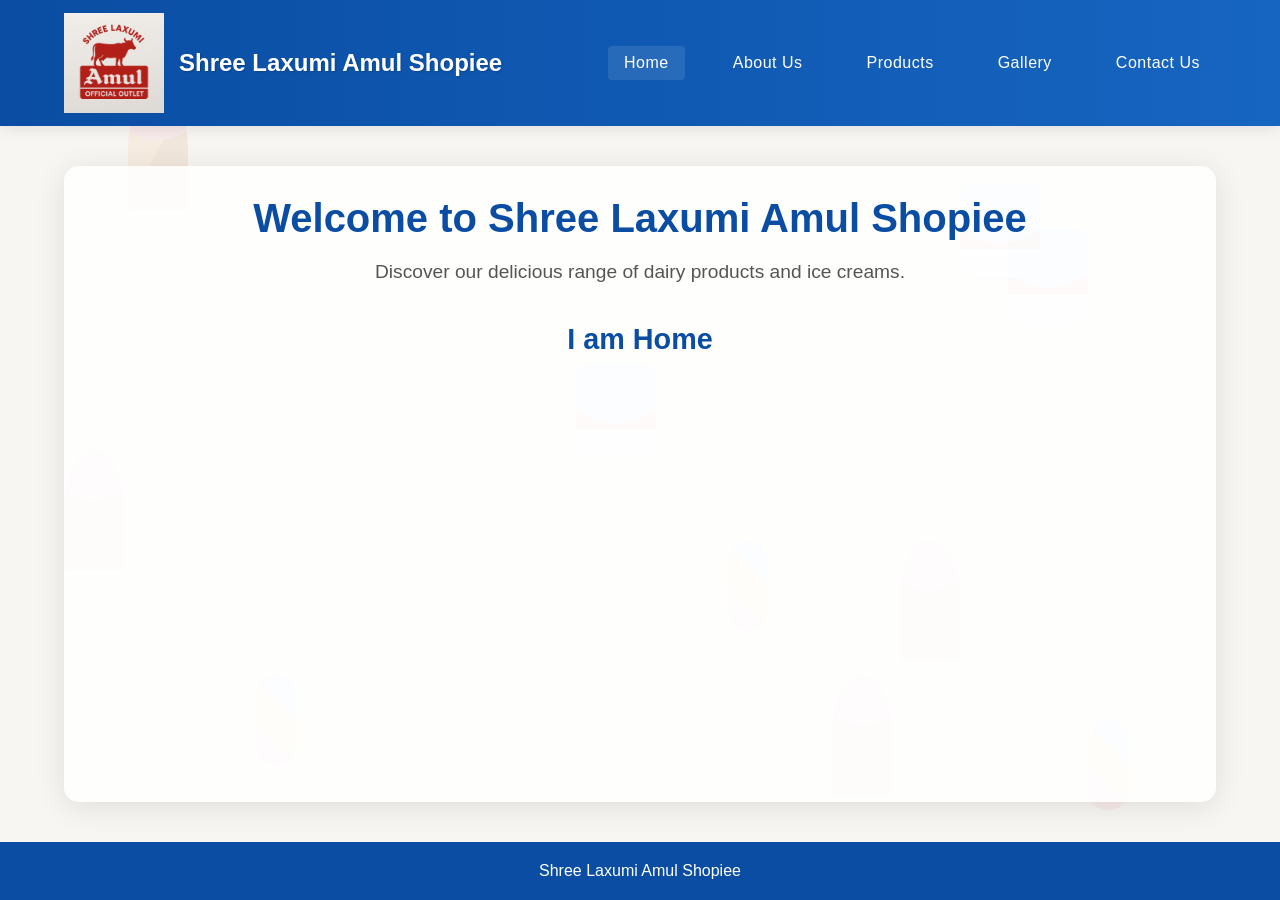
==== index.html @ 1b2fa687 "Add files via upload" ====
<!DOCTYPE html>
<html lang="en">
<head>
    <meta charset="UTF-8">
    <meta name="viewport" content="width=device-width, initial-scale=1.0">
    <title>Amul - Home</title>
    <link rel="stylesheet" href="style.css">
</head>
<body>

<nav>
    <div class="logo">
        <img src="Amul.png" alt="Amul Logo">
        <span class="shop-name">Shree Laxumi Amul Shopiee</span>
    </div>
    <div class="nav-items">
        <a href="index.html" class="active">Home</a>
        <a href="about.html">About Us</a>
        <a href="products.html">Products</a>
        <a href="gallery.html">Gallery</a>
        <a href="contact.html">Contact Us</a>
    </div>
</nav>

<div class="floating-background">
    <div class="ice-cream cone"></div>
    <div class="ice-cream cup"></div>
    <div class="ice-cream candy"></div>
    <div class="ice-cream cone reversed"></div>
    <div class="ice-cream cup reversed"></div>
    <div class="ice-cream candy reversed"></div>
    <div class="ice-cream cone"></div>
    <div class="ice-cream cup"></div>
    <div class="ice-cream candy"></div>
    <div class="ice-cream cone reversed"></div>
</div>

<main class="content-section">
    <h1>Welcome to Shree Laxumi Amul Shopiee</h1>
    <p class="tagline">Discover our delicious range of dairy products and ice creams.</p>
    
    <div class="home-content">
        <div class="featured-product">
            <h2>I am Home</h2>
        </div>
    </div>
</main>

<footer>
    <p>Shree Laxumi Amul Shopiee</p>
</footer>

</body>
</html>
---- style.css ----
* {
    margin: 0;
    padding: 0;
    box-sizing: border-box;
}

body {
    font-family: 'Arial', sans-serif;
    overflow-x: hidden;
    background-color: #f8f6f2;
    position: relative;
    min-height: 100vh;
    display: flex;
    flex-direction: column;
}

/* Navigation styles */
nav {
    display: flex;
    justify-content: space-between;
    align-items: center;
    background: linear-gradient(to right, #0a4da3, #1665c1);
    padding: 0.8rem 5%;
    box-shadow: 0 2px 15px rgba(0, 0, 0, 0.1);
    position: sticky;
    top: 0;
    z-index: 100;
}

.logo {
    display: flex;
    align-items: center;
}

.logo img {
    height: 100px;
    width: auto;
    transition: transform 0.4s ease;
}

.shop-name {
    color: white;
    font-size: 1.5rem;
    font-weight: bold;
    margin-left: 15px;
    text-shadow: 1px 1px 2px rgba(0, 0, 0, 0.2);
}

.logo img:hover {
    transform: scale(1.08);
}

.nav-items {
    display: flex;
    align-items: center;
    gap: 2rem;
}

nav a {
    color: white;
    text-decoration: none;
    font-weight: 500;
    padding: 0.5rem 1rem;
    border-radius: 4px;
    position: relative;
    transition: all 0.3s ease;
    letter-spacing: 0.5px;
}

/* Hover animation - line from center */
nav a::after {
    content: '';
    position: absolute;
    width: 0;
    height: 2px;
    background-color: #ffde59;
    bottom: 0;
    left: 50%;
    transform: translateX(-50%);
    transition: width 0.3s ease;
}

nav a:hover {
    color: #ffde59;
}

nav a:hover::after {
    width: 70%;
}

/* Active link style */
nav a.active {
    background-color: rgba(255, 255, 255, 0.1);
}

/* Animation for page load */
@keyframes fadeIn {
    from {
        opacity: 0;
        transform: translateY(-10px);
    }
    to {
        opacity: 1;
        transform: translateY(0);
    }
}

nav {
    animation: fadeIn 0.8s ease forwards;
}

nav a {
    opacity: 0;
    animation: fadeIn 0.5s ease forwards;
    animation-delay: calc(0.1s * var(--i, 1));
}

nav a:nth-child(1) { --i: 1; }
nav a:nth-child(2) { --i: 2; }
nav a:nth-child(3) { --i: 3; }
nav a:nth-child(4) { --i: 4; }
nav a:nth-child(5) { --i: 5; }

/* Floating Ice Cream Background */
.floating-background {
    position: fixed;
    top: 0;
    left: 0;
    width: 100%;
    height: 100%;
    overflow: hidden;
    pointer-events: none;
    z-index: -1;
}

.ice-cream {
    position: absolute;
    opacity: 0.15;
    animation: float 30s linear infinite;
}

/* Ice cream cone styling */
.cone {
    width: 60px;
    height: 120px;
    background: radial-gradient(circle at top, #f5a8b8 50px, transparent 50px),
                linear-gradient(to bottom right, #e6b27a 50%, #c9935f 50%);
    border-radius: 50% 50% 5px 5px;
}

/* Ice cream cup styling */
.cup {
    width: 80px;
    height: 100px;
    background: radial-gradient(circle at top, #92d2f5 60px, transparent 60px),
                linear-gradient(to bottom, #e14b32 70%, #ffffff 70%);
    border-radius: 15px 15px 15px 15px;
    border: 3px solid rgba(0, 0, 0, 0.1);
}

/* Ice cream candy styling */
.candy {
    width: 40px;
    height: 90px;
    background: linear-gradient(45deg, 
                #f5a8b8 0%, #f5a8b8 33%, 
                #ffde59 33%, #ffde59 66%, 
                #92d2f5 66%, #92d2f5 100%);
    border-radius: 20px;
    box-shadow: 0 2px 10px rgba(0, 0, 0, 0.1);
}

/* Position ice creams randomly across the screen */
.ice-cream:nth-child(1) {
    top: 10%;
    left: 10%;
    animation-duration: 45s;
}

.ice-cream:nth-child(2) {
    top: 25%;
    right: 15%;
    animation-duration: 35s;
}

.ice-cream:nth-child(3) {
    bottom: 15%;
    left: 20%;
    animation-duration: 40s;
}

.ice-cream:nth-child(4) {
    top: 60%;
    right: 25%;
    animation-duration: 38s;
}

.ice-cream:nth-child(5) {
    top: 40%;
    left: 45%;
    animation-duration: 42s;
}

.ice-cream:nth-child(6) {
    bottom: 30%;
    right: 40%;
    animation-duration: 36s;
}

.ice-cream:nth-child(7) {
    top: 75%;
    left: 65%;
    animation-duration: 39s;
}

.ice-cream:nth-child(8) {
    top: 20%;
    left: 75%;
    animation-duration: 41s;
}

.ice-cream:nth-child(9) {
    bottom: 10%;
    left: 85%;
    animation-duration: 37s;
}

.ice-cream:nth-child(10) {
    top: 50%;
    left: 5%;
    animation-duration: 43s;
}

/* Animation for floating effect */
@keyframes float {
    0% {
        transform: translateY(100vh) rotate(0deg) scale(0.8);
        opacity: 0;
    }
    10% {
        opacity: 0.15;
    }
    90% {
        opacity: 0.15;
    }
    100% {
        transform: translateY(-100px) rotate(360deg) scale(1);
        opacity: 0;
    }
}

/* Reverse animation for some elements */
.reversed {
    animation-direction: reverse;
}

/* Make ice creams smaller on hover to give depth effect */
.ice-cream:hover {
    transform: scale(0.9);
}

/* Content Styles */
.content-section {
    max-width: 1200px;
    width: 90%;
    margin: 40px auto;
    padding: 30px;
    background-color: rgba(255, 255, 255, 0.85);
    border-radius: 15px;
    box-shadow: 0 5px 30px rgba(0, 0, 0, 0.1);
    flex: 1;
}

h1 {
    color: #0a4da3;
    text-align: center;
    margin-bottom: 20px;
    font-size: 2.5rem;
}

h2 {
    color: #0a4da3;
    margin: 25px 0 15px;
    font-size: 1.8rem;
}

.tagline {
    text-align: center;
    font-size: 1.2rem;
    color: #555;
    margin-bottom: 40px;
}

/* Home Page Styles */
.home-content {
    margin-top: 30px;
}

.featured-product {
    text-align: center;
}

.product-preview {
    display: flex;
    justify-content: center;
    gap: 40px;
    margin: 30px 0;
    flex-wrap: wrap;
}

.product-card {
    width: 250px;
    padding: 20px;
    background-color: #fff;
    border-radius: 10px;
    box-shadow: 0 5px 15px rgba(0, 0, 0, 0.05);
    transition: transform 0.3s ease;
}

.product-card:hover {
    transform: translateY(-10px);
}

.product-image {
    height: 150px;
    background-color: #eee;
    margin-bottom: 15px;
    border-radius: 5px;
}

.placeholder {
    display: flex;
    align-items: center;
    justify-content: center;
    color: #aaa;
    font-style: italic;
}

.placeholder::after {
    content: 'Image';
    font-size: 1.2rem;
}

.cta-button {
    display: inline-block;
    padding: 12px 30px;
    background-color: #0a4da3;
    color: white;
    text-decoration: none;
    border-radius: 50px;
    font-weight: bold;
    transition: background-color 0.3s ease, transform 0.3s ease;
    margin-top: 20px;
}

.cta-button:hover {
    background-color: #083b7e;
    transform: translateY(-3px);
}

/* About Page Styles */
.about-content {
    display: grid;
    grid-template-columns: 1fr 1fr;
    gap: 40px;
}

.stats-container {
    display: flex;
    gap: 20px;
    margin: 20px 0;
    flex-wrap: wrap;
}

.stat-box {
    background-color: #fff;
    padding: 20px;
    border-radius: 10px;
    box-shadow: 0 5px 15px rgba(0, 0, 0, 0.05);
    text-align: center;
    flex: 1;
    min-width: 120px;
}

.stat-box h3 {
    color: #e14b32;
    font-size: 1.8rem;
    margin-bottom: 5px;
}

/* Products Page Styles */
.category-section {
    margin-bottom: 50px;
}

.product-grid {
    display: grid;
    grid-template-columns: repeat(auto-fill, minmax(250px, 1fr));
    gap: 30px;
    margin-top: 20px;
}

.product-item {
    background-color: #fff;
    padding: 20px;
    border-radius: 10px;
    box-shadow: 0 5px 15px rgba(0, 0, 0, 0.05);
    transition: transform 0.3s ease;
}

.product-item:hover {
    transform: translateY(-10px);
}

.product-item .product-image {
    height: 180px;
}

/* Gallery Page Styles */
.gallery-grid {
    display: grid;
    grid-template-columns: repeat(auto-fill, minmax(300px, 1fr));
    gap: 30px;
}

.gallery-item {
    background-color: #fff;
    border-radius: 10px;
    overflow: hidden;
    box-shadow: 0 5px 15px rgba(0, 0, 0, 0.05);
    transition: transform 0.3s ease;
}

.gallery-item:hover {
    transform: translateY(-10px);
}

.gallery-image {
    height: 200px;
    background-color: #eee;
}

.gallery-item p {
    padding: 15px;
    text-align: center;
    font-weight: bold;
}

/* Contact Page Styles */
.contact-container {
    display: grid;
    grid-template-columns: 1fr 1fr;
    gap: 50px;
}

.info-details {
    margin-top: 20px;
}

.info-item {
    margin-bottom: 20px;
}

.info-item h3 {
    color: #0a4da3;
    margin-bottom: 5px;
}

.contact-form {
    display: grid;
    gap: 20px;
}

.form-group {
    display: flex;
    flex-direction: column;
    gap: 5px;
}

.form-group label {
    font-weight: bold;
    color: #333;
}

.form-group input,
.form-group textarea {
    padding: 10px;
    border: 1px solid #ddd;
    border-radius: 5px;
    font-family: inherit;
}

.submit-btn {
    padding: 12px;
    background-color: #0a4da3;
    color: white;
    border: none;
    border-radius: 5px;
    cursor: pointer;
    font-weight: bold;
    transition: background-color 0.3s ease;
}

.submit-btn:hover {
    background-color: #083b7e;
}

/* Footer Styles */
footer {
    background-color: #0a4da3;
    color: white;
    text-align: center;
    padding: 20px;
    margin-top: auto;
}

/* Responsive Adjustments */
@media (max-width: 768px) {
    nav {
        padding: 0.8rem 3%;
    }
    
    .nav-items {
        gap: 1rem;
    }
    
    .logo img {
        height: 40px;
    }
    
    .shop-name {
        font-size: 1.2rem;
        margin-left: 10px;
    }
    
    .ice-cream {
        transform: scale(0.7);
    }
    
    .content-section {
        width: 95%;
        padding: 20px;
    }
    
    .about-content,
    .contact-container {
        grid-template-columns: 1fr;
        gap: 30px;
    }
    
    .product-preview {
        gap: 20px;
    }
}

@media (max-width: 576px) {
    nav {
        flex-direction: column;
        padding: 1rem 3%;
    }
    
    .logo {
        margin-bottom: 1rem;
    }
    
    .nav-items {
        width: 100%;
        justify-content: center;
        flex-wrap: wrap;
    }
    
    .ice-cream {
        transform: scale(0.5);
    }
    
    h1 {
        font-size: 2rem;
    }
    
    h2 {
        font-size: 1.5rem;
    }
    
    .content-section {
        padding: 15px;
    }
    
    .gallery-grid {
        grid-template-columns: 1fr;
    }
    
    .shop-name {
        font-size: 1rem;
        text-align: center;
        margin-top: 5px;
        margin-left: 0;
    }
    
    .logo {
        flex-direction: column;
    }
}
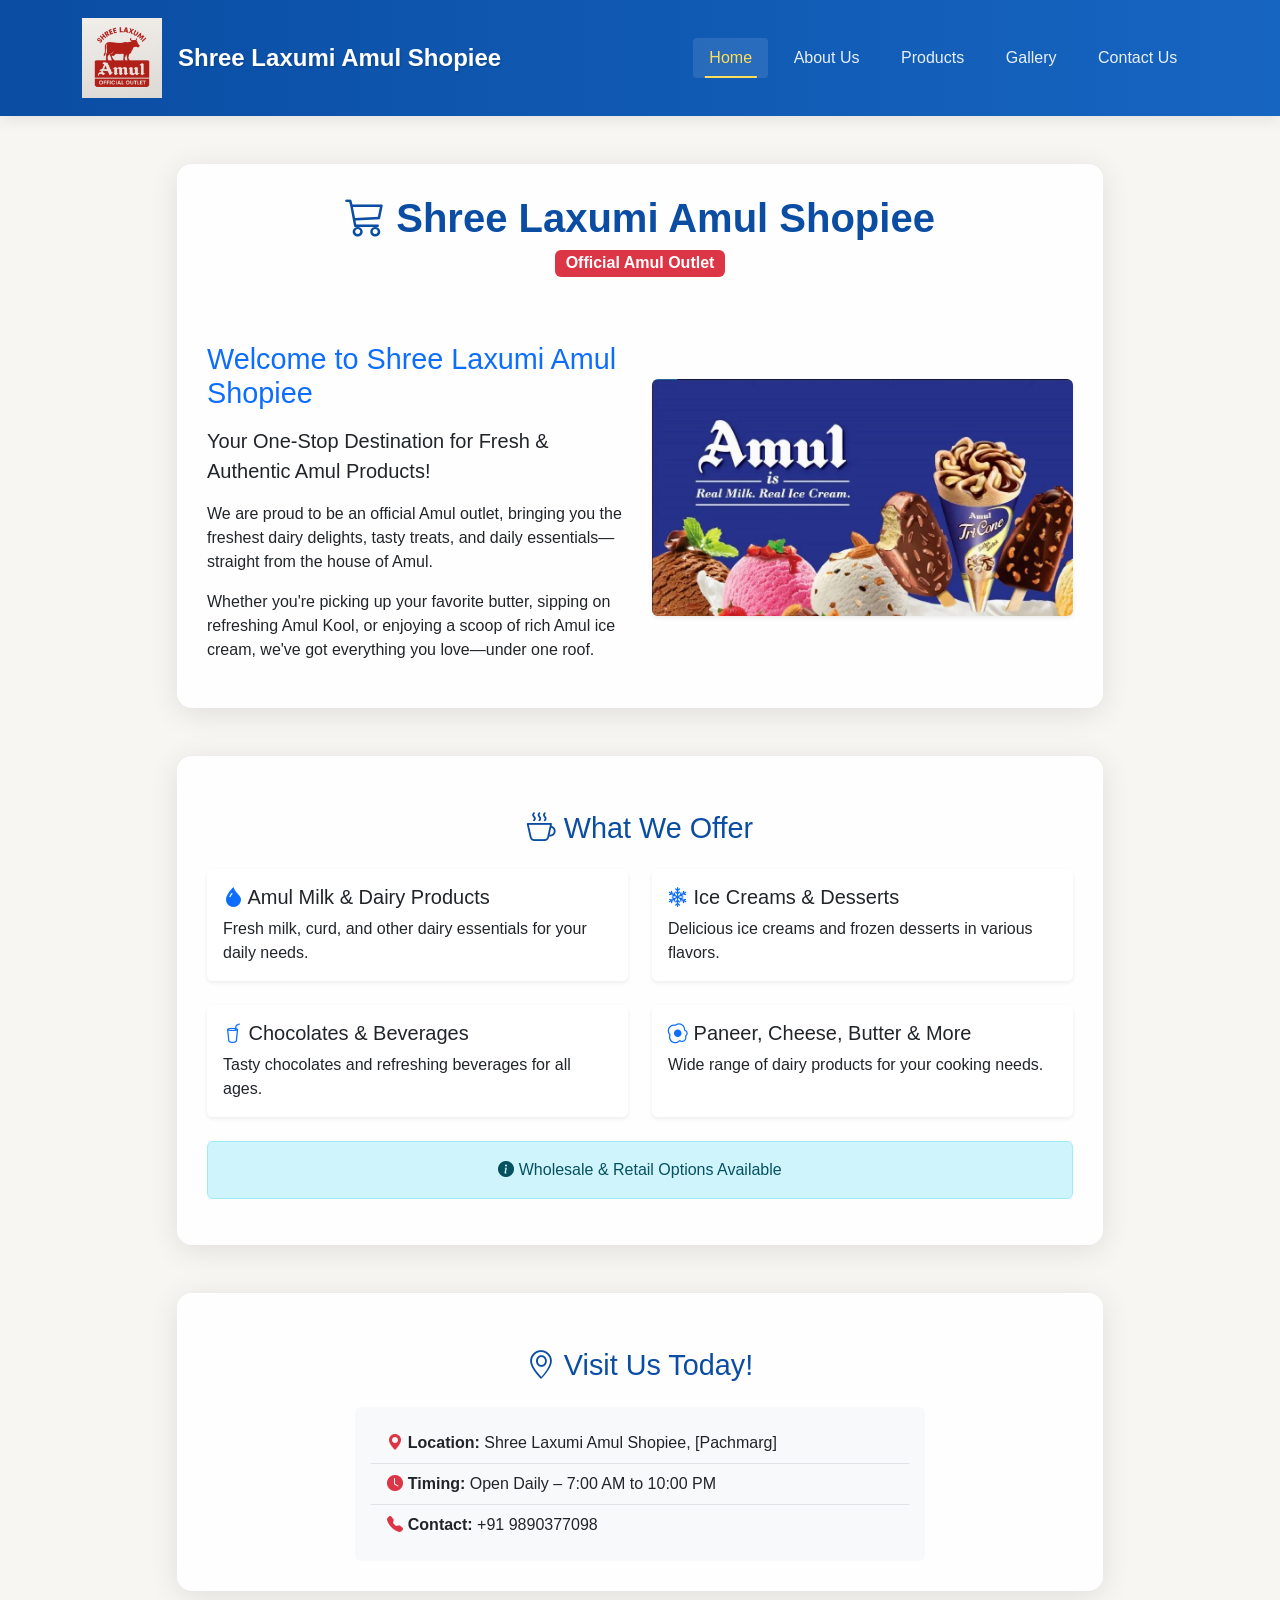
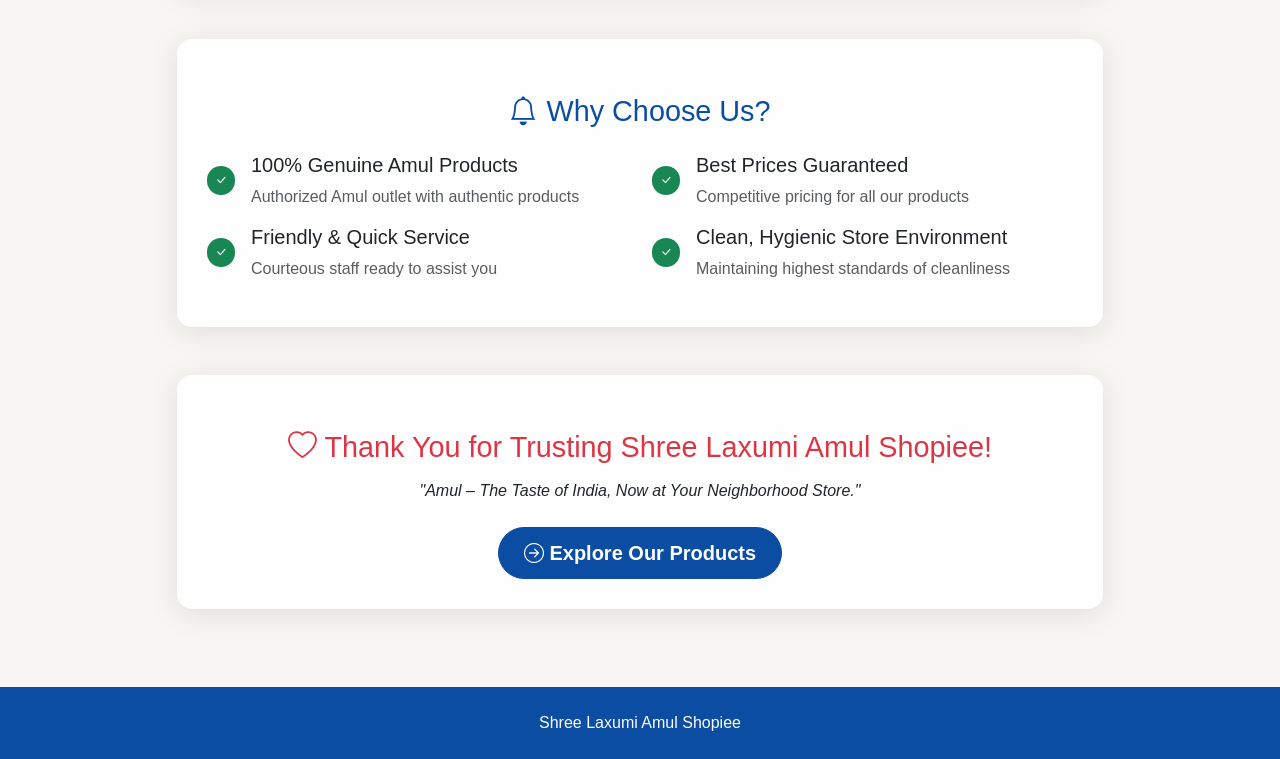
==== commit 206c1fbe: "Add files via upload" ====
--- a/index.html
+++ b/index.html
@@ -4,21 +4,44 @@
     <meta charset="UTF-8">
     <meta name="viewport" content="width=device-width, initial-scale=1.0">
     <title>Amul - Home</title>
+    <!-- Bootstrap CSS -->
+    <link href="https://cdn.jsdelivr.net/npm/bootstrap@5.3.2/dist/css/bootstrap.min.css" rel="stylesheet">
+    <!-- Bootstrap Icons -->
+    <link rel="stylesheet" href="https://cdn.jsdelivr.net/npm/bootstrap-icons@1.11.1/font/bootstrap-icons.css">
+    <!-- Animate.css -->
+    <link rel="stylesheet" href="https://cdnjs.cloudflare.com/ajax/libs/animate.css/4.1.1/animate.min.css">
     <link rel="stylesheet" href="style.css">
 </head>
 <body>
 
-<nav>
-    <div class="logo">
-        <img src="Amul.png" alt="Amul Logo">
-        <span class="shop-name">Shree Laxumi Amul Shopiee</span>
-    </div>
-    <div class="nav-items">
-        <a href="index.html" class="active">Home</a>
-        <a href="about.html">About Us</a>
-        <a href="products.html">Products</a>
-        <a href="gallery.html">Gallery</a>
-        <a href="contact.html">Contact Us</a>
+<nav class="navbar navbar-expand-lg navbar-dark sticky-top">
+    <div class="container">
+        <a class="navbar-brand d-flex align-items-center" href="index.html">
+            <img src="Amul.png" alt="Amul Logo" class="logo-img">
+            <span class="shop-name ms-3">Shree Laxumi Amul Shopiee</span>
+        </a>
+        <button class="navbar-toggler" type="button" data-bs-toggle="collapse" data-bs-target="#navbarNav">
+            <span class="navbar-toggler-icon"></span>
+        </button>
+        <div class="collapse navbar-collapse" id="navbarNav">
+            <ul class="navbar-nav ms-auto">
+                <li class="nav-item">
+                    <a class="nav-link active" href="index.html">Home</a>
+                </li>
+                <li class="nav-item">
+                    <a class="nav-link" href="about.html">About Us</a>
+                </li>
+                <li class="nav-item">
+                    <a class="nav-link" href="products.html">Products</a>
+                </li>
+                <li class="nav-item">
+                    <a class="nav-link" href="gallery.html">Gallery</a>
+                </li>
+                <li class="nav-item">
+                    <a class="nav-link" href="contact.html">Contact Us</a>
+                </li>
+            </ul>
+        </div>
     </div>
 </nav>
 
@@ -35,20 +58,175 @@
     <div class="ice-cream cone reversed"></div>
 </div>
 
-<main class="content-section">
-    <h1>Welcome to Shree Laxumi Amul Shopiee</h1>
-    <p class="tagline">Discover our delicious range of dairy products and ice creams.</p>
-    
-    <div class="home-content">
-        <div class="featured-product">
-            <h2>I am Home</h2>
+<main class="container py-5">
+    <div class="row justify-content-center">
+        <div class="col-lg-10">
+            <!-- Hero Section -->
+            <div class="content-card mb-5 animate__animated animate__fadeInDown">
+                <div class="text-center mb-4">
+                    <h1><i class="bi bi-cart3"></i> Shree Laxumi Amul Shopiee</h1>
+                    <p class="badge bg-danger fs-6">Official Amul Outlet</p>
+                </div>
+                
+                <div class="row align-items-center">
+                    <div class="col-md-6">
+                        <h2 class="text-primary"><i class="bi bi-cheese"></i> Welcome to Shree Laxumi Amul Shopiee</h2>
+                        <p class="lead">Your One-Stop Destination for Fresh & Authentic Amul Products!</p>
+                        <p>We are proud to be an official Amul outlet, bringing you the freshest dairy delights, tasty treats, and daily essentials—straight from the house of Amul.</p>
+                        <p>Whether you're picking up your favorite butter, sipping on refreshing Amul Kool, or enjoying a scoop of rich Amul ice cream, we've got everything you love—under one roof.</p>
+                    </div>
+                    <div class="col-md-6">
+                        <div class="text-center">
+                            <img src="iceindex.webp" alt="Amul Products" class="img-fluid rounded shadow-sm" style="max-height: 300px;">
+                        </div>
+                    </div>
+                </div>
+            </div>
+            
+            <!-- What We Offer Section -->
+            <div class="content-card mb-5 animate__animated animate__fadeIn animate__delay-1s">
+                <h2 class="text-center mb-4"><i class="bi bi-cup-hot"></i> What We Offer</h2>
+                
+                <div class="row row-cols-1 row-cols-md-2 g-4">
+                    <div class="col">
+                        <div class="card h-100 border-0 shadow-sm">
+                            <div class="card-body">
+                                <h5 class="card-title"><i class="bi bi-droplet-fill text-primary"></i> Amul Milk & Dairy Products</h5>
+                                <p class="card-text">Fresh milk, curd, and other dairy essentials for your daily needs.</p>
+                            </div>
+                        </div>
+                    </div>
+                    <div class="col">
+                        <div class="card h-100 border-0 shadow-sm">
+                            <div class="card-body">
+                                <h5 class="card-title"><i class="bi bi-snow2 text-primary"></i> Ice Creams & Desserts</h5>
+                                <p class="card-text">Delicious ice creams and frozen desserts in various flavors.</p>
+                            </div>
+                        </div>
+                    </div>
+                    <div class="col">
+                        <div class="card h-100 border-0 shadow-sm">
+                            <div class="card-body">
+                                <h5 class="card-title"><i class="bi bi-cup-straw text-primary"></i> Chocolates & Beverages</h5>
+                                <p class="card-text">Tasty chocolates and refreshing beverages for all ages.</p>
+                            </div>
+                        </div>
+                    </div>
+                    <div class="col">
+                        <div class="card h-100 border-0 shadow-sm">
+                            <div class="card-body">
+                                <h5 class="card-title"><i class="bi bi-egg-fried text-primary"></i> Paneer, Cheese, Butter & More</h5>
+                                <p class="card-text">Wide range of dairy products for your cooking needs.</p>
+                            </div>
+                        </div>
+                    </div>
+                </div>
+                
+                <div class="text-center mt-4">
+                    <div class="alert alert-info" role="alert">
+                        <i class="bi bi-info-circle-fill"></i> Wholesale & Retail Options Available
+                    </div>
+                </div>
+            </div>
+            
+            <!-- Visit Us Section -->
+            <div class="content-card mb-5 animate__animated animate__fadeIn animate__delay-2s">
+                <h2 class="text-center mb-4"><i class="bi bi-geo-alt"></i> Visit Us Today!</h2>
+                
+                <div class="row justify-content-center">
+                    <div class="col-md-8">
+                        <div class="card border-0 bg-light">
+                            <div class="card-body">
+                                <ul class="list-group list-group-flush">
+                                    <li class="list-group-item bg-transparent">
+                                        <i class="bi bi-geo-alt-fill text-danger"></i> <strong>Location:</strong> Shree Laxumi Amul Shopiee, [Pachmarg]
+                                    </li>
+                                    <li class="list-group-item bg-transparent">
+                                        <i class="bi bi-clock-fill text-danger"></i> <strong>Timing:</strong> Open Daily – 7:00 AM to 10:00 PM
+                                    </li>
+                                    <li class="list-group-item bg-transparent">
+                                        <i class="bi bi-telephone-fill text-danger"></i> <strong>Contact:</strong> +91 9890377098
+                                    </li>
+                                </ul>
+                            </div>
+                        </div>
+                    </div>
+                </div>
+            </div>
+            
+            <!-- Why Choose Us Section -->
+            <div class="content-card mb-5 animate__animated animate__fadeIn animate__delay-3s">
+                <h2 class="text-center mb-4"><i class="bi bi-bell"></i> Why Choose Us?</h2>
+                
+                <div class="row">
+                    <div class="col-md-6 mb-3">
+                        <div class="d-flex align-items-center">
+                            <div class="flex-shrink-0">
+                                <span class="badge rounded-pill bg-success p-2"><i class="bi bi-check-lg"></i></span>
+                            </div>
+                            <div class="flex-grow-1 ms-3">
+                                <h5>100% Genuine Amul Products</h5>
+                                <p class="text-muted mb-0">Authorized Amul outlet with authentic products</p>
+                            </div>
+                        </div>
+                    </div>
+                    <div class="col-md-6 mb-3">
+                        <div class="d-flex align-items-center">
+                            <div class="flex-shrink-0">
+                                <span class="badge rounded-pill bg-success p-2"><i class="bi bi-check-lg"></i></span>
+                            </div>
+                            <div class="flex-grow-1 ms-3">
+                                <h5>Best Prices Guaranteed</h5>
+                                <p class="text-muted mb-0">Competitive pricing for all our products</p>
+                            </div>
+                        </div>
+                    </div>
+                    <div class="col-md-6 mb-3">
+                        <div class="d-flex align-items-center">
+                            <div class="flex-shrink-0">
+                                <span class="badge rounded-pill bg-success p-2"><i class="bi bi-check-lg"></i></span>
+                            </div>
+                            <div class="flex-grow-1 ms-3">
+                                <h5>Friendly & Quick Service</h5>
+                                <p class="text-muted mb-0">Courteous staff ready to assist you</p>
+                            </div>
+                        </div>
+                    </div>
+                    <div class="col-md-6 mb-3">
+                        <div class="d-flex align-items-center">
+                            <div class="flex-shrink-0">
+                                <span class="badge rounded-pill bg-success p-2"><i class="bi bi-check-lg"></i></span>
+                            </div>
+                            <div class="flex-grow-1 ms-3">
+                                <h5>Clean, Hygienic Store Environment</h5>
+                                <p class="text-muted mb-0">Maintaining highest standards of cleanliness</p>
+                            </div>
+                        </div>
+                    </div>
+                </div>
+            </div>
+            
+            <!-- Thank You Section -->
+            <div class="content-card text-center animate__animated animate__fadeInUp animate__delay-4s">
+                <h2 class="text-danger"><i class="bi bi-heart"></i> Thank You for Trusting Shree Laxumi Amul Shopiee!</h2>
+                <p class="fst-italic">"Amul – The Taste of India, Now at Your Neighborhood Store."</p>
+                <div class="mt-4">
+                    <a href="products.html" class="btn btn-primary btn-lg">
+                        <i class="bi bi-arrow-right-circle"></i> Explore Our Products
+                    </a>
+                </div>
+            </div>
         </div>
     </div>
 </main>
 
-<footer>
-    <p>Shree Laxumi Amul Shopiee</p>
+<footer class="py-4 text-center text-white">
+    <div class="container">
+        <p class="mb-0">Shree Laxumi Amul Shopiee</p>
+    </div>
 </footer>
 
+<!-- Bootstrap JS Bundle with Popper -->
+<script src="https://cdn.jsdelivr.net/npm/bootstrap@5.3.2/dist/js/bootstrap.bundle.min.js"></script>
 </body>
 </html>
--- a/style.css
+++ b/style.css
@@ -14,61 +14,39 @@
     flex-direction: column;
 }
 
-/* Navigation styles */
-nav {
-    display: flex;
-    justify-content: space-between;
-    align-items: center;
+/* Bootstrap Overrides & Custom Navbar */
+.navbar {
     background: linear-gradient(to right, #0a4da3, #1665c1);
-    padding: 0.8rem 5%;
     box-shadow: 0 2px 15px rgba(0, 0, 0, 0.1);
-    position: sticky;
-    top: 0;
-    z-index: 100;
-}
-
-.logo {
-    display: flex;
-    align-items: center;
-}
-
-.logo img {
-    height: 100px;
+    padding: 0.8rem 0;
+}
+
+.logo-img {
+    height: 80px;
     width: auto;
     transition: transform 0.4s ease;
+}
+
+.logo-img:hover {
+    transform: scale(1.08);
 }
 
 .shop-name {
     color: white;
     font-size: 1.5rem;
     font-weight: bold;
-    margin-left: 15px;
     text-shadow: 1px 1px 2px rgba(0, 0, 0, 0.2);
 }
 
-.logo img:hover {
-    transform: scale(1.08);
-}
-
-.nav-items {
-    display: flex;
-    align-items: center;
-    gap: 2rem;
-}
-
-nav a {
-    color: white;
-    text-decoration: none;
-    font-weight: 500;
+.navbar-dark .navbar-nav .nav-link {
+    color: rgba(255, 255, 255, 0.9);
     padding: 0.5rem 1rem;
-    border-radius: 4px;
     position: relative;
     transition: all 0.3s ease;
-    letter-spacing: 0.5px;
-}
-
-/* Hover animation - line from center */
-nav a::after {
+    margin: 0 0.3rem;
+}
+
+.navbar-dark .navbar-nav .nav-link::after {
     content: '';
     position: absolute;
     width: 0;
@@ -80,52 +58,54 @@
     transition: width 0.3s ease;
 }
 
-nav a:hover {
+.navbar-dark .navbar-nav .nav-link:hover {
     color: #ffde59;
 }
 
-nav a:hover::after {
+.navbar-dark .navbar-nav .nav-link:hover::after,
+.navbar-dark .navbar-nav .nav-link.active::after {
     width: 70%;
 }
 
-/* Active link style */
-nav a.active {
+.navbar-dark .navbar-nav .nav-link.active {
     background-color: rgba(255, 255, 255, 0.1);
-}
-
-/* Animation for page load */
-@keyframes fadeIn {
-    from {
-        opacity: 0;
-        transform: translateY(-10px);
-    }
-    to {
-        opacity: 1;
-        transform: translateY(0);
-    }
-}
-
-nav {
-    animation: fadeIn 0.8s ease forwards;
-}
-
-nav a {
-    opacity: 0;
-    animation: fadeIn 0.5s ease forwards;
-    animation-delay: calc(0.1s * var(--i, 1));
-}
-
-nav a:nth-child(1) { --i: 1; }
-nav a:nth-child(2) { --i: 2; }
-nav a:nth-child(3) { --i: 3; }
-nav a:nth-child(4) { --i: 4; }
-nav a:nth-child(5) { --i: 5; }
+    border-radius: 4px;
+    color: #ffde59;
+}
 
 /* Floating Ice Cream Background */
 .floating-background {
     position: fixed;
     top: 0;
-    left: 0;
+    left: 0;🛒 Shree Laxumi Amul Shopiee – Official Amul Outlet
+________________________________________
+🧀 Welcome to Shree Laxumi Amul Shopiee
+Your One-Stop Destination for Fresh & Authentic Amul Products!
+We are proud to be an official Amul outlet, bringing you the freshest dairy delights, tasty treats, and daily essentials—straight from the house of Amul.
+Whether you’re picking up your favorite butter, sipping on refreshing Amul Kool, or enjoying a scoop of rich Amul ice cream, we’ve got everything you love—under one roof.
+________________________________________
+🥛 What We Offer:
+•	✔️ Amul Milk & Dairy Products
+•	✔️ Ice Creams & Desserts
+•	✔️ Chocolates & Beverages
+•	✔️ Paneer, Cheese, Butter & More
+•	✔️ Wholesale & Retail Options Available
+________________________________________
+📍 Visit Us Today!
+Location: Shree Laxumi Amul Shopiee, [Pachmarg]
+Timing: Open Daily – 7:00 AM to10:00 PM
+Contact: +91 9890377098
+________________________________________
+🔔 Why Choose Us?
+✅ 100% Genuine Amul Products
+✅ Best Prices Guaranteed
+✅ Friendly & Quick Service
+✅ Clean, Hygienic Store Environment
+________________________________________
+🧡 Thank You for Trusting Shree Laxumi Amul Shopiee!
+“Amul – The Taste of India, Now at Your Neighborhood Store.”
+
+
     width: 100%;
     height: 100%;
     overflow: hidden;
@@ -259,23 +239,18 @@
     transform: scale(0.9);
 }
 
-/* Content Styles */
-.content-section {
-    max-width: 1200px;
-    width: 90%;
-    margin: 40px auto;
-    padding: 30px;
-    background-color: rgba(255, 255, 255, 0.85);
+/* Content Card Styling */
+.content-card {
+    background-color: rgba(255, 255, 255, 0.9);
     border-radius: 15px;
     box-shadow: 0 5px 30px rgba(0, 0, 0, 0.1);
-    flex: 1;
+    padding: 30px;
+    margin-bottom: 30px;
 }
 
 h1 {
     color: #0a4da3;
-    text-align: center;
-    margin-bottom: 20px;
-    font-size: 2.5rem;
+    font-weight: 700;
 }
 
 h2 {
@@ -285,318 +260,111 @@
 }
 
 .tagline {
-    text-align: center;
     font-size: 1.2rem;
     color: #555;
-    margin-bottom: 40px;
-}
-
-/* Home Page Styles */
-.home-content {
-    margin-top: 30px;
-}
-
-.featured-product {
-    text-align: center;
-}
-
-.product-preview {
-    display: flex;
-    justify-content: center;
-    gap: 40px;
-    margin: 30px 0;
-    flex-wrap: wrap;
-}
-
-.product-card {
-    width: 250px;
-    padding: 20px;
-    background-color: #fff;
-    border-radius: 10px;
-    box-shadow: 0 5px 15px rgba(0, 0, 0, 0.05);
-    transition: transform 0.3s ease;
-}
-
-.product-card:hover {
-    transform: translateY(-10px);
-}
-
-.product-image {
-    height: 150px;
-    background-color: #eee;
-    margin-bottom: 15px;
-    border-radius: 5px;
-}
-
-.placeholder {
-    display: flex;
-    align-items: center;
-    justify-content: center;
-    color: #aaa;
-    font-style: italic;
-}
-
-.placeholder::after {
-    content: 'Image';
-    font-size: 1.2rem;
-}
-
-.cta-button {
-    display: inline-block;
-    padding: 12px 30px;
+}
+
+/* Bootstrap Button Overrides */
+.btn-primary {
     background-color: #0a4da3;
-    color: white;
-    text-decoration: none;
+    border-color: #0a4da3;
     border-radius: 50px;
-    font-weight: bold;
-    transition: background-color 0.3s ease, transform 0.3s ease;
-    margin-top: 20px;
-}
-
-.cta-button:hover {
+    padding: 10px 25px;
+    font-weight: 600;
+    transition: all 0.3s ease;
+}
+
+.btn-primary:hover {
     background-color: #083b7e;
+    border-color: #083b7e;
     transform: translateY(-3px);
-}
-
-/* About Page Styles */
-.about-content {
-    display: grid;
-    grid-template-columns: 1fr 1fr;
-    gap: 40px;
-}
-
-.stats-container {
-    display: flex;
-    gap: 20px;
-    margin: 20px 0;
-    flex-wrap: wrap;
-}
-
-.stat-box {
-    background-color: #fff;
-    padding: 20px;
-    border-radius: 10px;
-    box-shadow: 0 5px 15px rgba(0, 0, 0, 0.05);
-    text-align: center;
-    flex: 1;
-    min-width: 120px;
-}
-
-.stat-box h3 {
-    color: #e14b32;
-    font-size: 1.8rem;
-    margin-bottom: 5px;
-}
-
-/* Products Page Styles */
-.category-section {
-    margin-bottom: 50px;
-}
-
-.product-grid {
-    display: grid;
-    grid-template-columns: repeat(auto-fill, minmax(250px, 1fr));
-    gap: 30px;
-    margin-top: 20px;
-}
-
-.product-item {
-    background-color: #fff;
-    padding: 20px;
-    border-radius: 10px;
-    box-shadow: 0 5px 15px rgba(0, 0, 0, 0.05);
-    transition: transform 0.3s ease;
-}
-
-.product-item:hover {
-    transform: translateY(-10px);
-}
-
-.product-item .product-image {
-    height: 180px;
-}
-
-/* Gallery Page Styles */
-.gallery-grid {
-    display: grid;
-    grid-template-columns: repeat(auto-fill, minmax(300px, 1fr));
-    gap: 30px;
-}
-
-.gallery-item {
-    background-color: #fff;
-    border-radius: 10px;
-    overflow: hidden;
-    box-shadow: 0 5px 15px rgba(0, 0, 0, 0.05);
-    transition: transform 0.3s ease;
-}
-
-.gallery-item:hover {
-    transform: translateY(-10px);
-}
-
-.gallery-image {
-    height: 200px;
-    background-color: #eee;
-}
-
-.gallery-item p {
-    padding: 15px;
-    text-align: center;
-    font-weight: bold;
-}
-
-/* Contact Page Styles */
-.contact-container {
-    display: grid;
-    grid-template-columns: 1fr 1fr;
-    gap: 50px;
-}
-
-.info-details {
-    margin-top: 20px;
-}
-
-.info-item {
-    margin-bottom: 20px;
-}
-
-.info-item h3 {
-    color: #0a4da3;
-    margin-bottom: 5px;
-}
-
-.contact-form {
-    display: grid;
-    gap: 20px;
-}
-
-.form-group {
-    display: flex;
-    flex-direction: column;
-    gap: 5px;
-}
-
-.form-group label {
-    font-weight: bold;
-    color: #333;
-}
-
-.form-group input,
-.form-group textarea {
-    padding: 10px;
-    border: 1px solid #ddd;
-    border-radius: 5px;
-    font-family: inherit;
-}
-
-.submit-btn {
-    padding: 12px;
-    background-color: #0a4da3;
-    color: white;
-    border: none;
-    border-radius: 5px;
-    cursor: pointer;
-    font-weight: bold;
-    transition: background-color 0.3s ease;
-}
-
-.submit-btn:hover {
-    background-color: #083b7e;
-}
-
-/* Footer Styles */
+    box-shadow: 0 5px 15px rgba(10, 77, 163, 0.3);
+}
+
+/* Footer Styling */
 footer {
     background-color: #0a4da3;
-    color: white;
-    text-align: center;
-    padding: 20px;
     margin-top: auto;
 }
 
-/* Responsive Adjustments */
+/* Animation for page load */
+@keyframes fadeIn {
+    from {
+        opacity: 0;
+        transform: translateY(-10px);
+    }
+    to {
+        opacity: 1;
+        transform: translateY(0);
+    }
+}
+
+.content-card {
+    animation: fadeIn 0.8s ease forwards;
+}
+
+/* Additional Animation Styles */
+.animate-hover {
+    transition: all 0.3s ease;
+}
+
+.animate-hover:hover {
+    transform: translateY(-5px);
+    box-shadow: 0 10px 20px rgba(0, 0, 0, 0.1);
+}
+
+.card {
+    transition: transform 0.3s ease, box-shadow 0.3s ease;
+}
+
+.card:hover {
+    transform: translateY(-5px);
+    box-shadow: 0 10px 20px rgba(0, 0, 0, 0.1);
+}
+
+/* Animation for elements that come into view */
+.animate-on-scroll {
+    opacity: 0;
+    transform: translateY(20px);
+    transition: opacity 0.6s ease, transform 0.6s ease;
+}
+
+.animate-on-scroll.visible {
+    opacity: 1;
+    transform: translateY(0);
+}
+
+/* Media Queries */
+@media (max-width: 992px) {
+    .logo-img {
+        height: 60px;
+    }
+}
+
 @media (max-width: 768px) {
-    nav {
-        padding: 0.8rem 3%;
-    }
-    
-    .nav-items {
-        gap: 1rem;
-    }
-    
-    .logo img {
-        height: 40px;
+    .logo-img {
+        height: 50px;
     }
     
     .shop-name {
         font-size: 1.2rem;
-        margin-left: 10px;
+    }
+}
+
+@media (max-width: 576px) {
+    .navbar-brand {
+        margin-right: 0;
     }
     
-    .ice-cream {
-        transform: scale(0.7);
-    }
-    
-    .content-section {
-        width: 95%;
-        padding: 20px;
-    }
-    
-    .about-content,
-    .contact-container {
-        grid-template-columns: 1fr;
-        gap: 30px;
-    }
-    
-    .product-preview {
-        gap: 20px;
-    }
-}
-
-@media (max-width: 576px) {
-    nav {
-        flex-direction: column;
-        padding: 1rem 3%;
-    }
-    
-    .logo {
-        margin-bottom: 1rem;
-    }
-    
-    .nav-items {
-        width: 100%;
-        justify-content: center;
-        flex-wrap: wrap;
-    }
-    
-    .ice-cream {
-        transform: scale(0.5);
-    }
-    
-    h1 {
-        font-size: 2rem;
-    }
-    
-    h2 {
-        font-size: 1.5rem;
-    }
-    
-    .content-section {
-        padding: 15px;
-    }
-    
-    .gallery-grid {
-        grid-template-columns: 1fr;
+    .logo-img {
+        height: 40px;
     }
     
     .shop-name {
         font-size: 1rem;
-        text-align: center;
-        margin-top: 5px;
-        margin-left: 0;
     }
     
-    .logo {
-        flex-direction: column;
-    }
-}
+    .content-card {
+        padding: 20px 15px;
+    }
+}
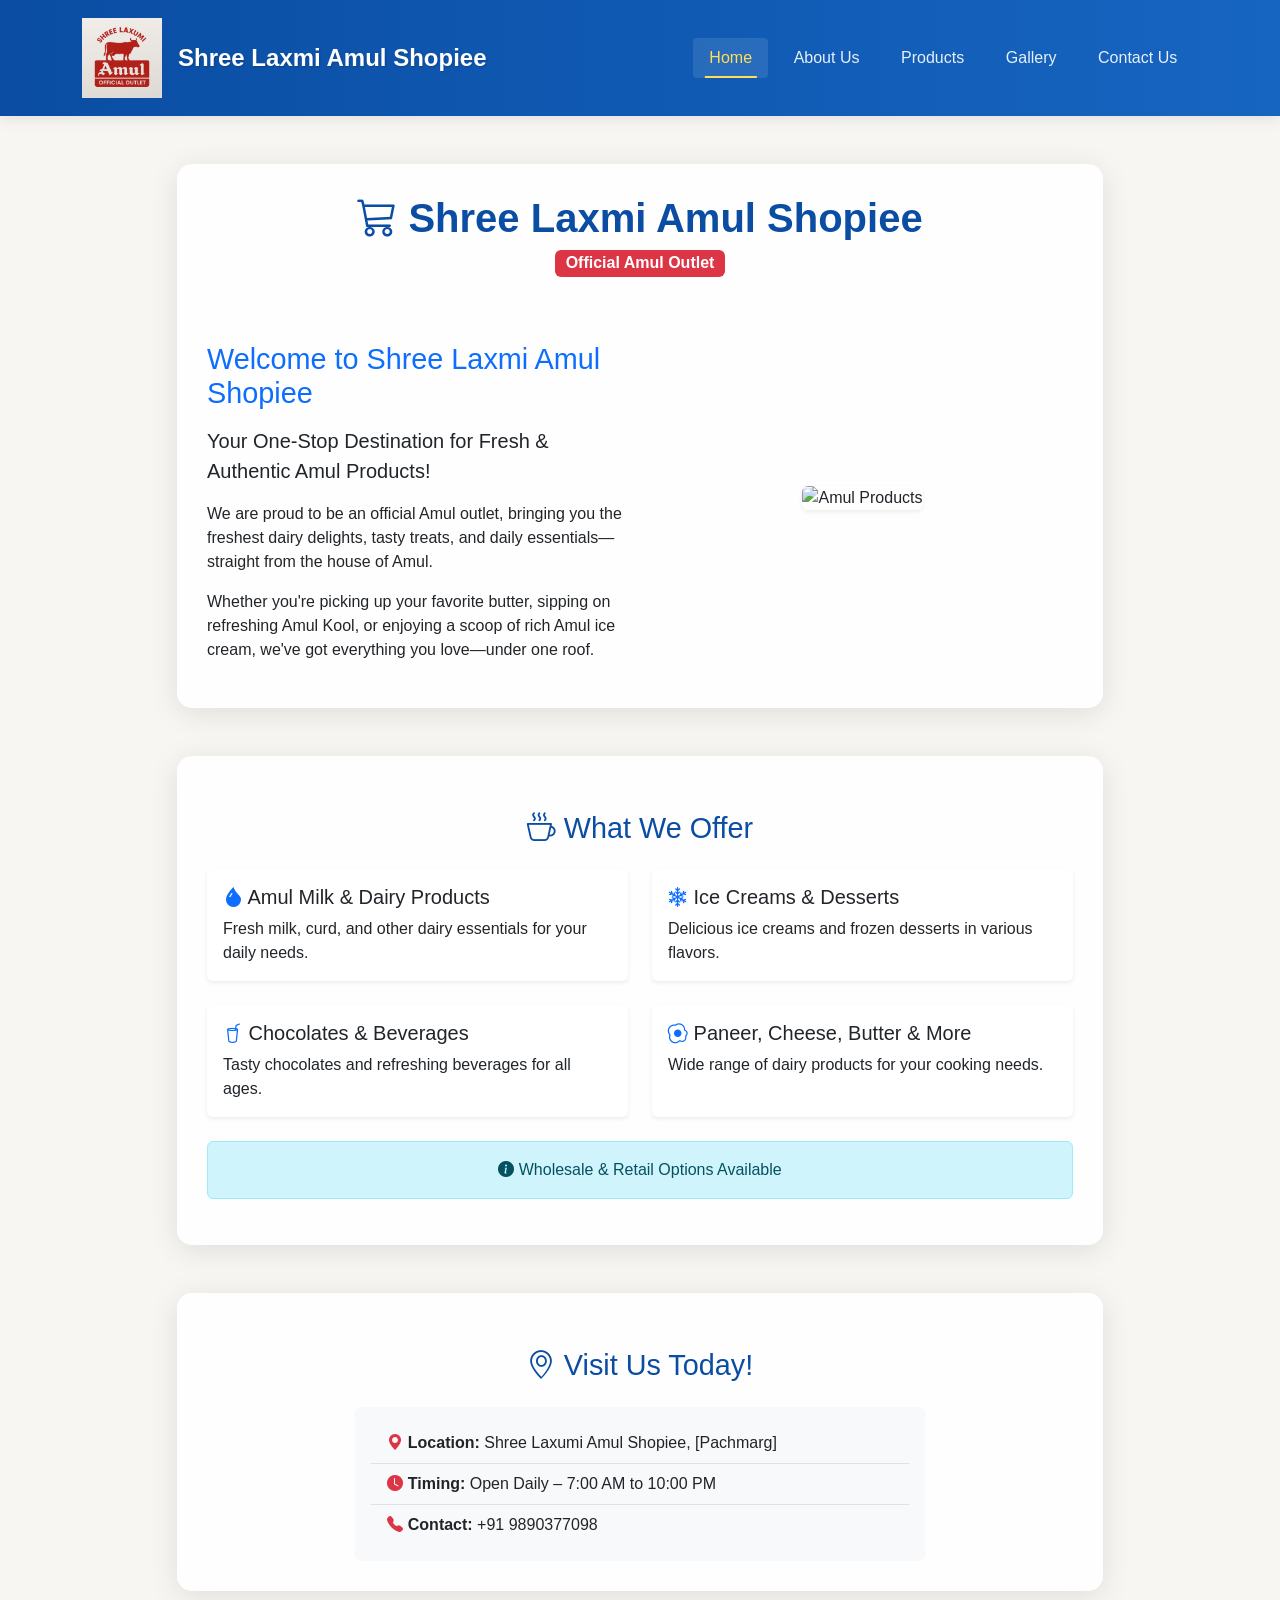
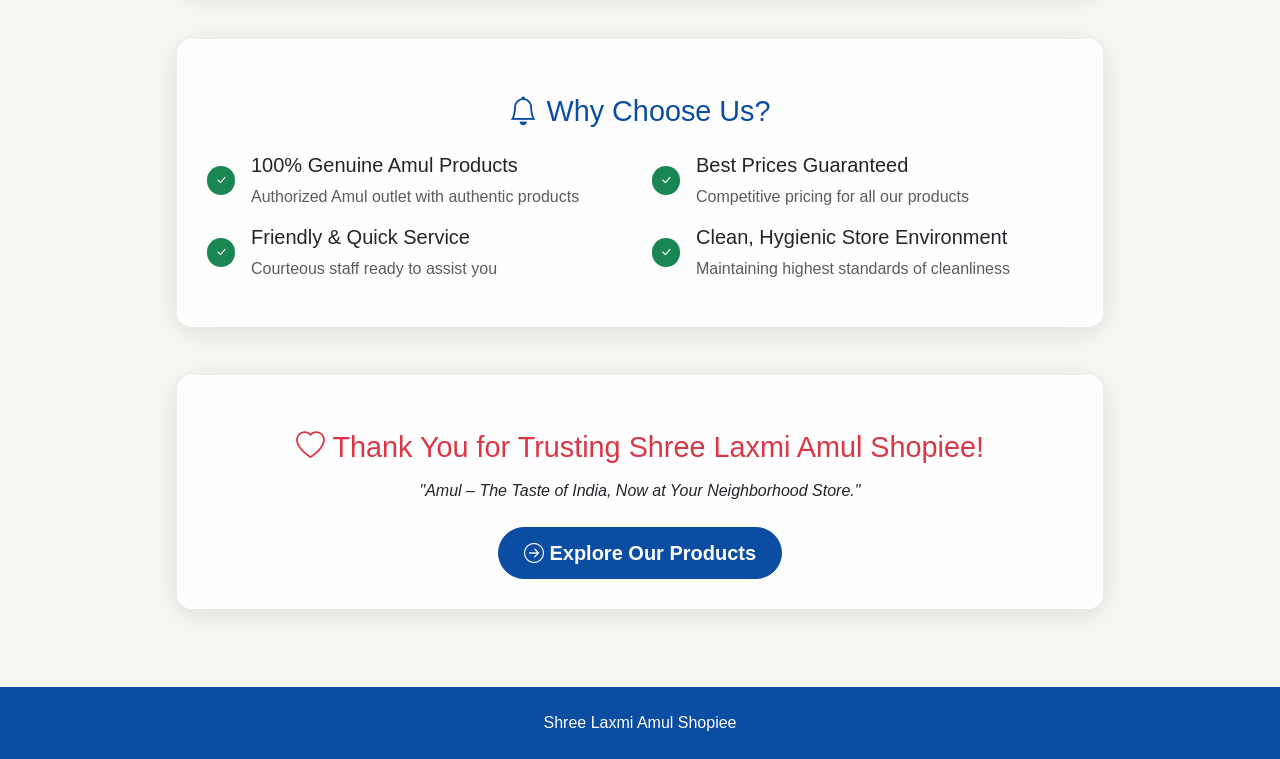
==== commit 4b07f5fb: "Add files via upload" ====
--- a/index.html
+++ b/index.html
@@ -17,8 +17,8 @@
 <nav class="navbar navbar-expand-lg navbar-dark sticky-top">
     <div class="container">
         <a class="navbar-brand d-flex align-items-center" href="index.html">
-            <img src="Amul.png" alt="Amul Logo" class="logo-img">
-            <span class="shop-name ms-3">Shree Laxumi Amul Shopiee</span>
+            <img src="Amul.jpg" alt="Amul Logo" class="logo-img">
+            <span class="shop-name ms-3">Shree Laxmi Amul Shopiee</span>
         </a>
         <button class="navbar-toggler" type="button" data-bs-toggle="collapse" data-bs-target="#navbarNav">
             <span class="navbar-toggler-icon"></span>
@@ -64,20 +64,20 @@
             <!-- Hero Section -->
             <div class="content-card mb-5 animate__animated animate__fadeInDown">
                 <div class="text-center mb-4">
-                    <h1><i class="bi bi-cart3"></i> Shree Laxumi Amul Shopiee</h1>
+                    <h1><i class="bi bi-cart3"></i> Shree Laxmi Amul Shopiee</h1>
                     <p class="badge bg-danger fs-6">Official Amul Outlet</p>
                 </div>
                 
                 <div class="row align-items-center">
                     <div class="col-md-6">
-                        <h2 class="text-primary"><i class="bi bi-cheese"></i> Welcome to Shree Laxumi Amul Shopiee</h2>
+                        <h2 class="text-primary"><i class="bi bi-cheese"></i> Welcome to Shree Laxmi Amul Shopiee</h2>
                         <p class="lead">Your One-Stop Destination for Fresh & Authentic Amul Products!</p>
                         <p>We are proud to be an official Amul outlet, bringing you the freshest dairy delights, tasty treats, and daily essentials—straight from the house of Amul.</p>
                         <p>Whether you're picking up your favorite butter, sipping on refreshing Amul Kool, or enjoying a scoop of rich Amul ice cream, we've got everything you love—under one roof.</p>
                     </div>
                     <div class="col-md-6">
                         <div class="text-center">
-                            <img src="iceindex.webp" alt="Amul Products" class="img-fluid rounded shadow-sm" style="max-height: 300px;">
+                            <img src="images/iceindex.webp" alt="Amul Products" class="img-fluid rounded shadow-sm" style="max-height: 300px;">
                         </div>
                     </div>
                 </div>
@@ -89,7 +89,7 @@
                 
                 <div class="row row-cols-1 row-cols-md-2 g-4">
                     <div class="col">
-                        <div class="card h-100 border-0 shadow-sm">
+                        <div class="card h-100 border-0 shadow-sm animate__animated animate__fadeInLeft animate__delay-2s">
                             <div class="card-body">
                                 <h5 class="card-title"><i class="bi bi-droplet-fill text-primary"></i> Amul Milk & Dairy Products</h5>
                                 <p class="card-text">Fresh milk, curd, and other dairy essentials for your daily needs.</p>
@@ -97,7 +97,7 @@
                         </div>
                     </div>
                     <div class="col">
-                        <div class="card h-100 border-0 shadow-sm">
+                        <div class="card h-100 border-0 shadow-sm animate__animated animate__fadeInRight animate__delay-2s">
                             <div class="card-body">
                                 <h5 class="card-title"><i class="bi bi-snow2 text-primary"></i> Ice Creams & Desserts</h5>
                                 <p class="card-text">Delicious ice creams and frozen desserts in various flavors.</p>
@@ -105,7 +105,7 @@
                         </div>
                     </div>
                     <div class="col">
-                        <div class="card h-100 border-0 shadow-sm">
+                        <div class="card h-100 border-0 shadow-sm animate__animated animate__fadeInLeft animate__delay-3s">
                             <div class="card-body">
                                 <h5 class="card-title"><i class="bi bi-cup-straw text-primary"></i> Chocolates & Beverages</h5>
                                 <p class="card-text">Tasty chocolates and refreshing beverages for all ages.</p>
@@ -113,7 +113,7 @@
                         </div>
                     </div>
                     <div class="col">
-                        <div class="card h-100 border-0 shadow-sm">
+                        <div class="card h-100 border-0 shadow-sm animate__animated animate__fadeInRight animate__delay-3s">
                             <div class="card-body">
                                 <h5 class="card-title"><i class="bi bi-egg-fried text-primary"></i> Paneer, Cheese, Butter & More</h5>
                                 <p class="card-text">Wide range of dairy products for your cooking needs.</p>
@@ -122,7 +122,7 @@
                     </div>
                 </div>
                 
-                <div class="text-center mt-4">
+                <div class="text-center mt-4 animate__animated animate__fadeIn animate__delay-4s">
                     <div class="alert alert-info" role="alert">
                         <i class="bi bi-info-circle-fill"></i> Wholesale & Retail Options Available
                     </div>
@@ -208,7 +208,7 @@
             
             <!-- Thank You Section -->
             <div class="content-card text-center animate__animated animate__fadeInUp animate__delay-4s">
-                <h2 class="text-danger"><i class="bi bi-heart"></i> Thank You for Trusting Shree Laxumi Amul Shopiee!</h2>
+                <h2 class="text-danger"><i class="bi bi-heart"></i> Thank You for Trusting Shree Laxmi Amul Shopiee!</h2>
                 <p class="fst-italic">"Amul – The Taste of India, Now at Your Neighborhood Store."</p>
                 <div class="mt-4">
                     <a href="products.html" class="btn btn-primary btn-lg">
@@ -222,11 +222,35 @@
 
 <footer class="py-4 text-center text-white">
     <div class="container">
-        <p class="mb-0">Shree Laxumi Amul Shopiee</p>
+        <p class="mb-0">Shree Laxmi Amul Shopiee</p>
     </div>
 </footer>
 
 <!-- Bootstrap JS Bundle with Popper -->
 <script src="https://cdn.jsdelivr.net/npm/bootstrap@5.3.2/dist/js/bootstrap.bundle.min.js"></script>
+<!-- Animation Scroll Script -->
+<script>
+    // Function to handle animations on scroll
+    function handleScrollAnimations() {
+        const elements = document.querySelectorAll('.animate-on-scroll');
+        
+        elements.forEach(element => {
+            const elementPosition = element.getBoundingClientRect().top;
+            const windowHeight = window.innerHeight;
+            
+            if (elementPosition < windowHeight - 50) {
+                element.classList.add('visible');
+            }
+        });
+    }
+    
+    // Add scroll event listener
+    window.addEventListener('scroll', handleScrollAnimations);
+    
+    // Initial check for elements in view
+    document.addEventListener('DOMContentLoaded', function() {
+        handleScrollAnimations();
+    });
+</script>
 </body>
 </html>
--- a/style.css
+++ b/style.css
@@ -334,6 +334,90 @@
     transform: translateY(0);
 }
 
+/* Product page specific styles */
+.product-card {
+    border: none;
+    border-radius: 15px;
+    overflow: hidden;
+    transition: transform 0.3s ease, box-shadow 0.3s ease;
+    box-shadow: 0 5px 15px rgba(0, 0, 0, 0.05);
+}
+
+.product-card:hover {
+    transform: translateY(-10px);
+    box-shadow: 0 15px 30px rgba(0, 0, 0, 0.1);
+}
+
+.product-card img {
+    max-height: 200px;
+    object-fit: contain;
+    transition: transform 0.5s ease;
+}
+
+.product-card:hover img {
+    transform: scale(1.05);
+}
+
+.nav-pills .nav-link {
+    border-radius: 30px;
+    padding: 8px 16px;
+    margin: 0 5px;
+    color: #0a4da3;
+    font-weight: 600;
+    transition: all 0.3s ease;
+}
+
+.nav-pills .nav-link:hover {
+    background-color: rgba(10, 77, 163, 0.1);
+}
+
+.nav-pills .nav-link.active {
+    background-color: #0a4da3;
+    box-shadow: 0 5px 15px rgba(10, 77, 163, 0.3);
+    transform: translateY(-3px);
+}
+
+.ice-cream-filter {
+    transition: all 0.3s ease;
+    border-radius: 30px;
+    font-weight: 500;
+}
+
+.ice-cream-filter.active {
+    background-color: #0a4da3;
+    color: white;
+    box-shadow: 0 5px 15px rgba(10, 77, 163, 0.3);
+}
+
+.pulse-animation {
+    animation: pulse 2s infinite;
+}
+
+@keyframes pulse {
+    0% {
+        transform: scale(1);
+    }
+    50% {
+        transform: scale(1.05);
+    }
+    100% {
+        transform: scale(1);
+    }
+}
+
+.float-animation {
+    animation: floatUpDown 3s ease-in-out infinite;
+}
+
+@keyframes floatUpDown {
+    0%, 100% {
+        transform: translateY(0);
+    }
+    50% {
+        transform: translateY(-15px);
+    }
+}
+
 /* Media Queries */
 @media (max-width: 992px) {
     .logo-img {
